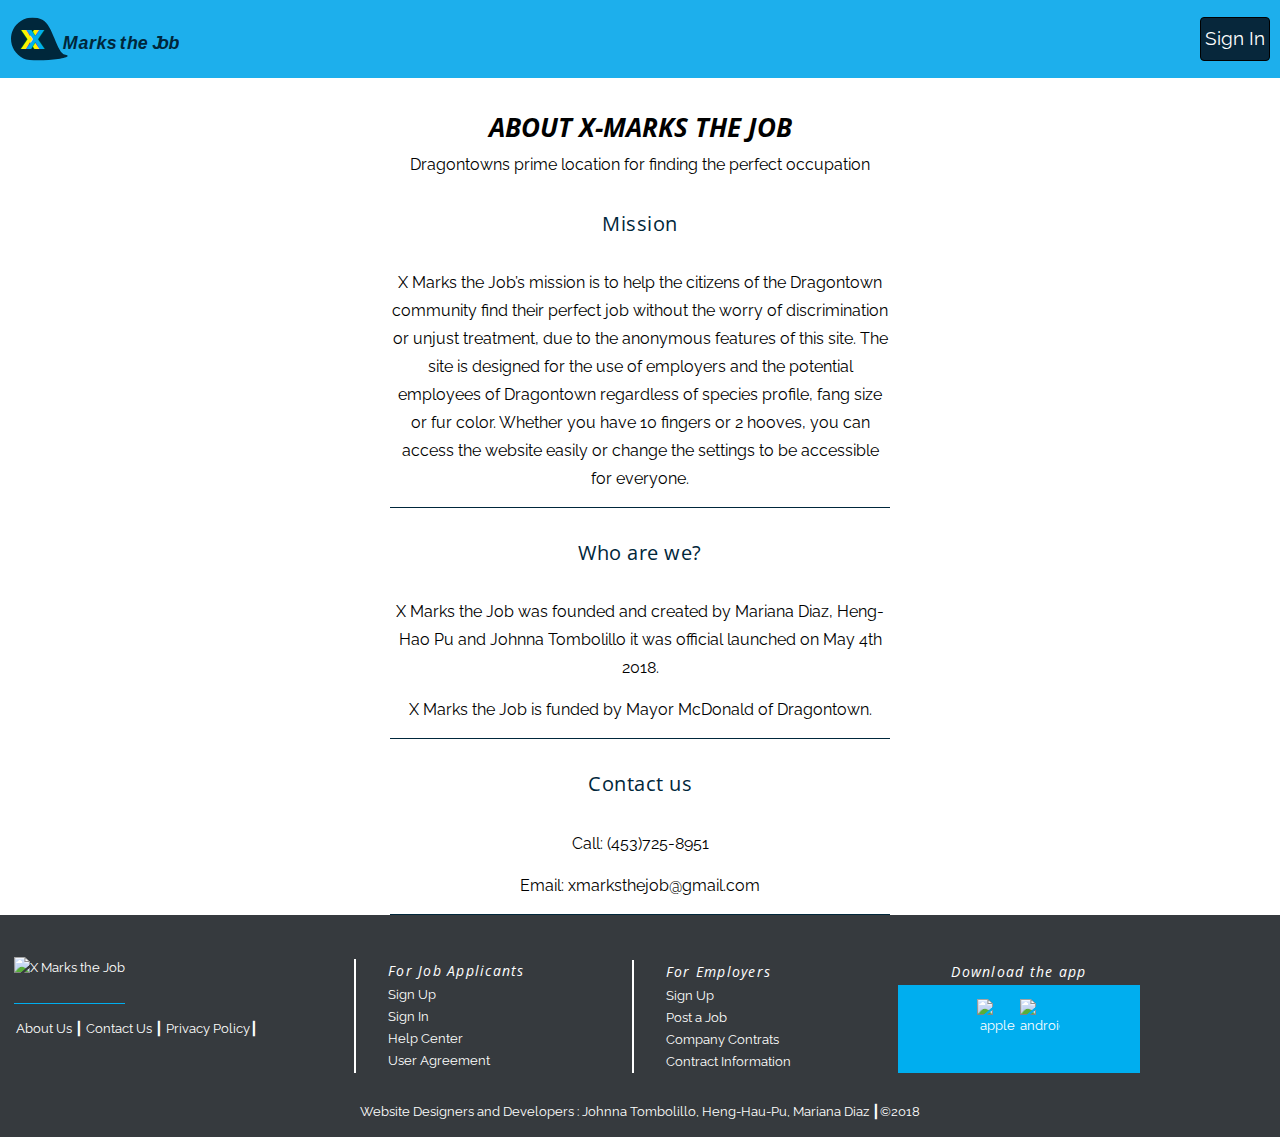
==== about-page.html @ 1d6b3972 "Added profile page" ====
<!DOCTYPE html>
<html lang="en">
   
<head>
    <meta charset="utf-8">
    <meta name="viewport" content="width=device-width, initial-scale=1.0">
    <meta name="description" content="Find a job in Dragontown">
    <meta name="keywords" content="job, position, Dragontown">
    <link href="https://fonts.googleapis.com/css?family=Open+Sans:700,700i|Raleway" rel="stylesheet">
    <link rel="stylesheet" href="styles.css">
    <script src="scripts.js"></script>
    <link rel="stylesheet" href="sign-in-up-pass-reset%20.css">
    <title>X Marks the Job</title>
</head>
    
<body>
    
   <header>
        <nav>
            <!-- 1x3 grid -->
            <ul id="grid-unordered-list">
                <!-- position 00 -->
                <li>
                    <a href="index.html">
                        <img id="map-image" src="images/logo.svg" alt="X Marks the Job">
                    </a>
                </li>
                <!-- position 01 -->
                <!--li id="logo-word-list-item">
                    <a id="logo-word-anchor" href="index.html">Marks the Job</a>
                </li-->
                <!-- position 02 (contains two list items) -->
                <li id="sign-in-list-item">
                    <a id="sign-in-anchor" href="sign-in.html" onclick="">Sign In</a>
                </li>
                <li id="profile-list-item">
                    <a id="profile" href="#" onClick="openNav()" onmouseover="changeFace(this.id)" onmouseout="changeFaceBack(this.id)"><img src="images/happy.svg" alt="anonymous profile"></a>
                </li>
            </ul>
            <!-- silding box -->
            <div id="mainNav"> 
                <a id="closeBtn" href="#" onClick="closeNav()">&times;</a>
                <ul>
                    <li><a href="profile.html">Profile</a></li>
                    <li><a href="#">Settings</a></li>
                    <li><a href="#">FAQ</a></li>
                    <li><a href="about-page.html">About</a></li>
                    <li><a href="copyright-page.html">Copyright</a></li>
                    <li><a id="sign-out" href="#" onclick="switchToSignIn()">Sign Out</a></li>
                    
                </ul>
            </div>
        </nav>
    </header>
    
    <div id="about-page-container">
        
        
        <h1> ABOUT X-MARKS THE JOB</h1>
        <p>Dragontowns prime location for finding the perfect occupation</p>
        
        <section class="about-page-content">
            <h2> Mission</h2>
            <p> X Marks the Job’s mission is to help the citizens of the Dragontown community find their perfect job without the worry of discrimination or unjust treatment, due to the anonymous features of this site. The site is designed for the use of employers and the potential employees of Dragontown regardless of species profile, fang size or fur color. Whether you have 10 fingers or 2 hooves, you can access the website easily or change the settings to be accessible for everyone.  

</p>
        </section>
    
       <section class="about-page-content">
            <h2> Who are we?</h2>
            <p>X Marks the Job was founded and created by Mariana Diaz, Heng- Hao Pu and Johnna Tombolillo it was official launched on May 4th 2018. </p>

<p> X Marks the Job is funded by Mayor McDonald of Dragontown. 

</p>

        </section>
    
       <section class="about-page-content">
            <h2> Contact us </h2>
           <p> Call: (453)725-8951</p>
           <p>Email: xmarksthejob@gmail.com</p>
           
        </section>
    
    
            
    
    
    
    </div>
    
    <footer>
            
        <div id="footer-content-container">
        
            <div id="logo-about-us-container">
                <div class="footer-logo-img"> 
                    <img src="images/xmj-logo-footer.svg" alt="X Marks the Job">      
                </div>
            
                <div id="about-us">
                    <p> <a href="about-page.html">About Us &#9475;</a> Contact Us &#9475;  Privacy Policy&#9475; </p>
                </div>
        </div>
            
        <div id="employer-employee-container">    
            
            <div class= "employers-footer-info">
                <h2> For Employers</h2>
                <p> Sign Up </p>
                <p> Post a Job </p>
                <p> Company Contrats</p>
                <p> Contract Information </p>
                
            </div>
            
             <div class="download-the-app">
                <h2> Download the app</h2> 
                <img src="images/apple.svg" alt= "apple" id="apple">
                <img src="images/android.svg" alt="android" id="android">
            </div>
    
            <div class= "job-applicant-content"> 
                <h2> For Job Applicants</h2>
               <p> Sign Up </p>
                <p> Sign In </p>
                <p> Help Center</p>
                <p> User Agreement </p>
            </div>
            </div>  
            
            <p> Website Designers and Developers : Johnna Tombolillo, Heng-Hau-Pu, Mariana Diaz &#9475;&copy;2018</p>   
            
            </div>
    </footer>
    
    
    </body>
    
  
</html>
---- styles.css ----
* {
    padding: 0;
    margin: 0;
    box-sizing: border-box;
}

h1, h2, h3, h4, h5, h6 {
    font-weight: normal;
}

/*
    font size of p: 16px
    modular scale: 
    line-height: 1.4    // 22.4px
    line-height-desktop: 1.45   

    line height scale:
            3.5rem  
            2.8rem  
            2.1rem     h1
            1.4rem     
            0.7rem
    font size scale:
            3   rem     
            2.5 rem   
            2   rem     
            1.5 rem  
            16 px   (html)
            0.5 rem 
*/

/* Mariana added Fontfamily Choices/ all other code unless otherwise stated was coded by Heng-Hau-Pu*/

html {
    font-family: 'Raleway', Roboto, sans-serif;
    font-size: 16px;
}

html {
    line-height: 1.75; /* 16/28 divisible by 2 and 4*/
}

h1 {
    font-family: 'Open Sans', Roboto, sans-serif;
    font-size: 1.4rem;
    font-weight: 700;
    line-height: 2.1rem;
    font-style: italic;
}

h1 {
    font-size: 1.602rem;
    line-height: 1.75;
    
}

/* header tags */
nav {
    background-color: #1DAFEC;
}

#grid-unordered-list {
    display: grid;
    grid-template-columns: 190px 1fr 90px;
    list-style-type: none;
    height: 4.9rem;
}

#map-image {
    padding: 0.7rem 0.7rem 0.7rem 0.7rem;
    margin: auto 0;
}
/*
#logo-word-list-item{
    grid-column: 2 / 3;
    margin: auto 0;
    font-size: 1.3rem;
}

#logo-word-anchor {
    display: block;
    margin: -2px 0 0 -10px;
    color: #02273A;
    font-style: italic;
    font-weight: bold;
}
*/

#sign-in-list-item, #profile-list-item {
    grid-column: 3 / 4;
    margin: auto;    
}

#sign-in-list-item {
    background-color: #07273B; /* random yellow: #f1e607, logo yellow: #FEEF35 */
    border: 1px solid black;
    border-radius: 4px;
    padding: 4px;
}

#sign-in-anchor {
    color: white;
}

#profile-list-item {
    display: none;
}

#menu {
    height: 100%;
}

#sign-up {
    grid-column: 2 / 3;
    margin: 4px auto;
    padding: 4px;
}

#profile img {
    width: 2rem;
}

a#profile:hover,
a#profile:focus {
    color: #666666;
}
a#profile:active {
    background-color: #cccccc;
}

/* silding box */
#mainNav {
    /* menu as a whole */
    position: fixed;
    top: 0;
    right: -100%;
    bottom: 0;
    background-color: lightgrey;   /* #f1e607 */
    transition: right 2s;
    z-index: 1;
    width: 25vw;
    min-width: 10rem;
}

a#closeBtn:link,
#closeBtn:visited {
    position: absolute;
    top: 1rem;
    right: 1rem;
    text-decoration: none;
    color: #000000;
}

a#closeBtn:hover,
a#closeBtn:focus {
    color: #ffffff;
    font-size: 1.2rem;
}

a#closeBtn:active {
    color: red;
    border: 1px solid #ffffff;
}

#mainNav ul {
    list-style-type: none;
    margin-top: 2.5rem;
}

#mainNav ul a:link,
#mainNav ul a:visited {
    text-decoration: none;
    display: block;
    padding-top: .5rem;
    padding-bottom: .5rem;
    padding-left: 3rem;
    padding-right: 3rem;
    color: #000000;
}

#mainNav ul a:hover,
#mainNav ul a:focus {
    background-color: #ffffff;
    color: #000000;
}

/* main tags */

.tagline-section {
    text-align: center;
    margin: 2rem;
}

.tagline-section h1 {
    margin: 0.7rem;
    font-style: italic;
    font-weight: 600;
}

#search-bar {
    margin: 0.7rem 0;
    height: 2.8rem;
    /*border: 1px solid black; */
    border: 2px solid #00aeef;
    border-radius: 25px;
    padding: 0 0 0 1rem;
}

.search-section {
    text-align: center;
    margin: 2.1rem auto 2.1rem auto;
}

.search-box {
    display: inline-block;
}
#keyword-lawyer, #keyword-carpenter, #keyword-baker, #logo-word-anchor, #sign-in-anchor {
    text-decoration: none; 
}

input {
    font-size: 1rem;
    -webkit-appearance: none;
    width: 60vw;
    height: 30px;
}

#popular-searches {
    list-style-type: none;
    text-align: left;
}
ul#popular-searches li {
    display: inline;
}

.dragontown-map1 {
    background-image: url('images/terrain.jpg');
    width: 80vw;
    margin: 0 auto 1rem auto;
    padding: 0.5rem;
    border: 1px solid black;
    display: grid;
    grid-template-columns: repeat(10, 1fr);
    grid-gap: 0.5rem;
    
    /*background-position: center top; */
    background-size: 80vw; 
}

.dragontown-map2 {
    width: 80vw;
    margin: 0 auto 1rem auto;
    padding: 0.35rem;    /*0.5*/
    border: 1px solid black;
    display: grid;  /* none */
    grid-template-columns: repeat(4, 1fr);
    /*grid-gap: 0.5rem;*/
    /*opacity: 0; */ 
    /*-webkit-transition: opacity 2s linear;*/
    -webkit-transition: 0.5s linear;
}

.block {
    height: 15vw;
    padding: 0.35rem;
    border: 0.1px solid lightgrey;
}

/*
.block-with-border {
    border: 1px solid black; 
}
*/

.block:hover {
    /*box-shadow: 0 8px 6px -6px black;*/
    box-shadow: inset 0 0 10px #000000;
    /*background: grey;*/
}

.square {
    /*border: 1px solid black;*/
    /*height: 15vw;*/
    height: 6.2vw;
}
#square-0-1:hover, #square-2-1:hover, #square-2-4:hover, #square-2-5:hover, #square-2-6:hover, #square-3-5:hover, #square-3-6:hover, #square-5-3:hover, #square-5-4:hover, #square-5-6:hover, #square-5-7:hover, #square-5-8:hover {
    /*box-shadow: 0 8px 6px -6px black;*/
    box-shadow: inset 0 0 10px #000000;
    /*background: grey;*/
    cursor: pointer;
}

img {
    height: 100%;  
    width: 100%;
}

.mobile-block-0-0 { grid-column: 1 / 2; grid-row: 1 / 2; }
.mobile-block-0-1 { grid-column: 2 / 3; grid-row: 1 / 2; }
.mobile-block-0-2 { grid-column: 3 / 4; grid-row: 1 / 2; }
.mobile-block-0-3 { grid-column: 4 / 5; grid-row: 1 / 2; }

.mobile-block-1-0 { grid-column: 1 / 2; grid-row: 2 / 3; }
.mobile-block-1-1 { grid-column: 2 / 3; grid-row: 2 / 3; }
.mobile-block-1-2 { grid-column: 3 / 4; grid-row: 2 / 3; }
.mobile-block-1-3 { grid-column: 4 / 5; grid-row: 2 / 3; }

.mobile-block-2-0 { grid-column: 1 / 2; grid-row: 3 / 4; }
.mobile-block-2-1 { grid-column: 2 / 3; grid-row: 3 / 4; }
.mobile-block-2-2 { grid-column: 3 / 4; grid-row: 3 / 4; }
.mobile-block-2-3 { grid-column: 4 / 5; grid-row: 3 / 4; }


.map-theme-section {
    margin: 2rem;
    text-align: center;
}

#theme-change-btn {
    border: 1px solid black;
    border-radius: 5px;
    padding: 0.5rem;
    background-color: #909090;
    color: white;
}

#theme-change-btn:hover {
    /* backgound-color doesn't work */ 
    color: #FFFD38;   /*#FFFD38 FEEF35*/
}

#theme-change-btn {
    cursor: pointer;
}

/*----------------------------new code----*/

/* footer info*/
footer{
    
    background-color: #363a3e;
    text-align: left;
    color: white;
    font-size: .79rem;
    
}

footer h2{
    font-size: .889rem;
    font-style: italic;
    background-color: #363a3e;
    padding: 0px;
    letter-spacing: 1.25px;
}

#footer-content-container{
    padding: .875rem;
    text-align: center;
    
}

.footer-logo-img {
    display: inline-block;
    border-bottom: 1px solid #00aeef;
    margin-bottom: .875rem;
    max-width: 245px;
    height: 75px;
}
.footer-logo-img img{
    width: 120px;
    margin-top: 1.75rem;
    margin-bottom: .875rem; 
}


#about-us {
     max-width: 260x;
}

#about-us a{
    color: white;
    margin-top: -0px;
    margin-left: 2px;
}

.download-the-app {
    margin-top: 1.75rem;
    margin-bottom: 1.75rem; 
}


.download-the-app img {
    margin-top: .875rem;
    width: 40px;
}

#employer-employee-container{
    margin-top: 1.75rem;
    margin-bottom: .889rem;
}

#submit {
    margin: 0 auto;
    padding: 1rem;
    font-size: 3rem;
}

/* job.html */

/* scrollable jobs */
section.scrollable-menu {
    background-color: #02283A;
    overflow: auto;
    white-space: nowrap;
}
section.scrollable-menu a {
    display: inline-block;
    color: white;
    text-align: center;
    padding: 0.7rem;
    text-decoration: none;
}
section.scrollable-menu a:hover {
    background-color: #777;
}

#accordion {
    margin: 1.4rem 0 1.4rem 0;
}

#job-header {
    border: 1px solid black;
    padding: 1.4rem;
    width: 90vw;
    margin: 1.4rem auto;
    overflow: auto;
}

#person-header {
    padding: 1.4rem;
    width: 90vw;
    margin: 1.4rem auto;
    overflow: auto;
}

a#apply-btn {
    text-align: center;
    display: inline-block;
    border: 1px solid black;
    padding: 0.7rem 2.1rem;
    float: right;
    background-color: #2BB0EA;
    color:white;
}
a#apply-btn:hover {
    background-color: #7BD7FF;
}

#accordion h3 {
    border: 1px solid black;
    background-color: #F6F6F6;
    padding: 0.7rem;
    width: 90vw;
    margin: 0 auto;
}

.content {
    line-height: 1.4rem;
    width: 90vw;
    margin: 0 auto;
    border-left: 1px solid black;
    border-right: 1px solid black;
    padding: 0.5rem;
}

.content li {
    list-style-position: inside;
    line-height: 1.4rem;
}

.content p {
    line-height: 1.4rem;
}

.accordion-header {
    width: 1.4rem;    
    float: right;
}

.accordion-content {
    width: 1rem; 
    margin-left: 0.35rem;
}

/* Sign-in-Page by Mariana-------------------*/

/* Modular Scale Major Second { ratio: 1.125}/  0.79em, 0.889em, 1em, 1.125em, 1.226em, 1.424em, 1.602em, 1.802em, 
2.027em, 2.281em, 2.566em, 2.887em, 3.653em, 4.11em, 4.624em, 5.202em, 5.852em, 6.583em,*/

#sign-in-page-container{
    background-color: rgba(0, 39, 59, 0.92);
    text-align: center;
    
}

h2{
    font-size: 1.22rem;
    background-color:#00aeef; 
    color: white;
    padding: 1.75rem;
    font-family: 'Open Sans', Roboto, sans-serif;
    letter-spacing: .5px;
}


#sign-in-box-container{
    display: inline-block;
    margin: 1.75rem;
    
}

.sign-in-box-content{
    background-color: white;
    padding-bottom: 1.75rem;    
}


.sign-in-bar{
    border-radius: 25px;
    border: 2px solid #00aeef;
    padding: 1rem;
    margin-top: 1.75rem;
    width: 60%;
}

::placeholder {
    font-size: 1rem;
    font-family: 'raleway', Roboto, sans-serif;
    color: #00273b;
}

#sign-in-button{
    display: inline-block;
    background-color: #00273b ;
    margin: 1.75rem 0 0 ;
    color: white;
    width: 150px;
    padding: .5rem;
    border-radius: 10px;
}

#sign-in-button:hover {
    background-color:#00aeef ;
    color: #00273b;
    
} 

#Account-Retrieval{
    margin-top: .5rem;
    
}

#Account-Retrieval p{
    font-size: 0.889rem;
    line-height: 1.75;
    }


#Account-Retrieval p:hover{
    background-color:rgb(0, 39, 59) ;
    color: white;
    padding: .5rem;   
}

#Account-Retrieval p:active{
    background-color:#00aeef ;
    color: white;
    padding: .5rem;  
}


a{
    text-decoration: none;
}

/* Password Reset Page ----------*/
.password-reset-box p{
    font-size: .889rem;
    padding:.5rem 1.75rem 0 1.75rem;
    text-align: left;
}

#reset-support p{
    font-size: 0.889rem;
    line-height: 1.75;
    text-align: center;
    padding: .5rem 1.75rem;
}

#password-send {
    color:white;
}

/* password reset page end*/

/* profile page --------------------*/

.background-color{
    background-color: #00273b;
}

#profile-page-container{
    margin: 0 auto;
    text-align: center;
    max-width: 650px;
    padding: 1.75rem;
    background-color: white;
}

.profile-img{
    display: inline-block;
    background-color: aquamarine;
    border-radius: 50%;
    padding: 3.5rem 1.75rem;      
}

.user-info{
    text-align: left;
}

.user-info h1{ 
    text-align: center;
    margin-bottom: 1.75rem;
}

.personal-description{
    text-align: left;
    margin-top: 1.75rem;
}


/* About Page content*/
#about-page-container{
    
    text-align: center;
    
}

#about-page-container h1{
    margin-top: 1.75rem;
}
.about-page-content{
    
    margin-bottom: 3.5rem;
    border-bottom: solid .5px #00273b;
    max-width: 500px;
    margin:0 auto;
   /* box-shadow: 5px 10px 5px #888888;*/
    
}

.about-page-content p{
    margin-bottom: .875rem;
}

.about-page-content h2 {
    
    display: inline-block;
    background-color: white;
    color: #00273b;
  
    
}


@media screen and (min-width: 768px) {
    
    h1 {
        font-size: 1.6rem;
    }
    
    input {
        height: 40px;
    }
    
    #sign-in-list-item {
        font-size: 1.2rem;
    }
    
    /* main tags */
    .dragontown-map1, .dragontown-map2 {
        width: 80vw;
        background-size: 80vw; 
        grid-template-columns: repeat(10, 1fr);
    }
    
    .square {
        height: 6.2vw;
    }
    
    #square-0-0 { grid-column: 1 / 2; grid-row: 1 / 2; }
    #square-0-1 { grid-column: 2 / 3; grid-row: 1 / 2; }
    #square-0-2 { grid-column: 3 / 4; grid-row: 1 / 2; }
    #square-0-3 { grid-column: 4 / 5; grid-row: 1 / 2; }
    #square-0-4 { grid-column: 5 / 6; grid-row: 1 / 2; }
    #square-0-5 { grid-column: 6 / 7; grid-row: 1 / 2; }
    #square-0-6 { grid-column: 7 / 8; grid-row: 1 / 2; }
    #square-0-7 { grid-column: 8 / 9; grid-row: 1 / 2; }
    #square-0-8 { grid-column: 9 / 10; grid-row: 1 / 2; }
    #square-0-9 { grid-column: 10 / 11; grid-row: 1 / 2; }
    
    #square-1-0 { grid-column: 1 / 2; grid-row: 2 / 3; }
    #square-1-1 { grid-column: 2 / 3; grid-row: 2 / 3; }
    #square-1-2 { grid-column: 3 / 4; grid-row: 2 / 3; }
    #square-1-3 { grid-column: 4 / 5; grid-row: 2 / 3; }
    #square-1-4 { grid-column: 5 / 6; grid-row: 2 / 3; }
    #square-1-5 { grid-column: 6 / 7; grid-row: 2 / 3; }
    #square-1-6 { grid-column: 7 / 8; grid-row: 2 / 3; }
    #square-1-7 { grid-column: 8 / 9; grid-row: 2 / 3; }
    #square-1-8 { grid-column: 9 / 10; grid-row: 2 / 3; }
    #square-1-9 { grid-column: 10 / 11; grid-row: 2 / 3; }
    
    #square-2-0 { grid-column: 1 / 2; grid-row: 3 / 4; }
    #square-2-1 { grid-column: 2 / 3; grid-row: 3 / 4; }
    #square-2-2 { grid-column: 3 / 4; grid-row: 3 / 4; }
    #square-2-3 { grid-column: 4 / 5; grid-row: 3 / 4; }
    #square-2-4 { grid-column: 5 / 6; grid-row: 3 / 4; }
    #square-2-5 { grid-column: 6 / 7; grid-row: 3 / 4; }
    #square-2-6 { grid-column: 7 / 8; grid-row: 3 / 4; }
    #square-2-7 { grid-column: 8 / 9; grid-row: 3 / 4; }
    #square-2-8 { grid-column: 9 / 10; grid-row: 3 / 4; }
    #square-2-9 { grid-column: 10 / 11; grid-row: 3 / 4; }
    
    #square-3-0 { grid-column: 1 / 2; grid-row: 4 / 5; }
    #square-3-1 { grid-column: 2 / 3; grid-row: 4 / 5; }
    #square-3-2 { grid-column: 3 / 4; grid-row: 4 / 5; }
    #square-3-3 { grid-column: 4 / 5; grid-row: 4 / 5; }
    #square-3-4 { grid-column: 5 / 6; grid-row: 4 / 5; }
    #square-3-5 { grid-column: 6 / 7; grid-row: 4 / 5; }
    #square-3-6 { grid-column: 7 / 8; grid-row: 4 / 5; }
    #square-3-7 { grid-column: 8 / 9; grid-row: 4 / 5; }
    #square-3-8 { grid-column: 9 / 10; grid-row: 4 / 5; }
    #square-3-9 { grid-column: 10 / 11; grid-row: 4 / 5; }
    
    #square-4-0 { grid-column: 1 / 2; grid-row: 5 / 6; }
    #square-4-1 { grid-column: 2 / 3; grid-row: 5 / 6; }
    #square-4-2 { grid-column: 3 / 4; grid-row: 5 / 6; }
    #square-4-3 { grid-column: 4 / 5; grid-row: 5 / 6; }
    #square-4-4 { grid-column: 5 / 6; grid-row: 5 / 6; }
    #square-4-5 { grid-column: 6 / 7; grid-row: 5 / 6; }
    #square-4-6 { grid-column: 7 / 8; grid-row: 5 / 6; }
    #square-4-7 { grid-column: 8 / 9; grid-row: 5 / 6; }
    #square-4-8 { grid-column: 9 / 10; grid-row: 5 / 6; }
    #square-4-9 { grid-column: 10 / 11; grid-row: 5 / 6; }
    
    #square-5-0 { grid-column: 1 / 2; grid-row: 6 / 7; }
    #square-5-1 { grid-column: 2 / 3; grid-row: 6 / 7; }
    #square-5-2 { grid-column: 3 / 4; grid-row: 6 / 7; }
    #square-5-3 { grid-column: 4 / 5; grid-row: 6 / 7; }
    #square-5-4 { grid-column: 5 / 6; grid-row: 6 / 7; }
    #square-5-5 { grid-column: 6 / 7; grid-row: 6 / 7; }
    #square-5-6 { grid-column: 7 / 8; grid-row: 6 / 7; }
    #square-5-7 { grid-column: 8 / 9; grid-row: 6 / 7; }
    #square-5-8 { grid-column: 9 / 10; grid-row: 6 / 7; }
    #square-5-9 { grid-column: 10 / 11; grid-row: 6 / 7; }
    
    #block-0-0 { grid-column: 1 / 2; grid-row: 1 / 2; }
    #block-0-1 { grid-column: 2 / 3; grid-row: 1 / 2; }
    #block-0-2 { grid-column: 3 / 4; grid-row: 1 / 2; }
    #block-0-3 { grid-column: 4 / 5; grid-row: 1 / 2; }
    #block-0-4 { grid-column: 5 / 6; grid-row: 1 / 2; }
    #block-0-5 { grid-column: 6 / 7; grid-row: 1 / 2; }
    #block-0-6 { grid-column: 7 / 8; grid-row: 1 / 2; }
    #block-0-7 { grid-column: 8 / 9; grid-row: 1 / 2; }
    #block-0-8 { grid-column: 9 / 10; grid-row: 1 / 2; }
    #block-0-9 { grid-column: 10 / 11; grid-row: 1 / 2; }
    
    #block-1-0 { grid-column: 1 / 2; grid-row: 2 / 3; }
    #block-1-1 { grid-column: 2 / 3; grid-row: 2 / 3; }
    #block-1-2 { grid-column: 3 / 4; grid-row: 2 / 3; }
    #block-1-3 { grid-column: 4 / 5; grid-row: 2 / 3; }
    #block-1-4 { grid-column: 5 / 6; grid-row: 2 / 3; }
    #block-1-5 { grid-column: 6 / 7; grid-row: 2 / 3; }
    #block-1-6 { grid-column: 7 / 8; grid-row: 2 / 3; }
    #block-1-7 { grid-column: 8 / 9; grid-row: 2 / 3; }
    #block-1-8 { grid-column: 9 / 10; grid-row: 2 / 3; }
    #block-1-9 { grid-column: 10 / 11; grid-row: 2 / 3; }
    
    #block-2-0 { grid-column: 1 / 2; grid-row: 3 / 4; }
    #block-2-1 { grid-column: 2 / 3; grid-row: 3 / 4; }
    #block-2-2 { grid-column: 3 / 4; grid-row: 3 / 4; }
    #block-2-3 { grid-column: 4 / 5; grid-row: 3 / 4; }
    #block-2-4 { grid-column: 5 / 6; grid-row: 3 / 4; }
    #block-2-5 { grid-column: 6 / 7; grid-row: 3 / 4; }
    #block-2-6 { grid-column: 7 / 8; grid-row: 3 / 4; }
    #block-2-7 { grid-column: 8 / 9; grid-row: 3 / 4; }
    #block-2-8 { grid-column: 9 / 10; grid-row: 3 / 4; }
    #block-2-9 { grid-column: 10 / 11; grid-row: 3 / 4; }
    
    #block-3-0 { grid-column: 1 / 2; grid-row: 4 / 5; }
    #block-3-1 { grid-column: 2 / 3; grid-row: 4 / 5; }
    #block-3-2 { grid-column: 3 / 4; grid-row: 4 / 5; }
    #block-3-3 { grid-column: 4 / 5; grid-row: 4 / 5; }
    #block-3-4 { grid-column: 5 / 6; grid-row: 4 / 5; }
    #block-3-5 { grid-column: 6 / 7; grid-row: 4 / 5; }
    #block-3-6 { grid-column: 7 / 8; grid-row: 4 / 5; }
    #block-3-7 { grid-column: 8 / 9; grid-row: 4 / 5; }
    #block-3-8 { grid-column: 9 / 10; grid-row: 4 / 5; }
    #block-3-9 { grid-column: 10 / 11; grid-row: 4 / 5; }
    
    #block-4-0 { grid-column: 1 / 2; grid-row: 5 / 6; }
    #block-4-1 { grid-column: 2 / 3; grid-row: 5 / 6; }
    #block-4-2 { grid-column: 3 / 4; grid-row: 5 / 6; }
    #block-4-3 { grid-column: 4 / 5; grid-row: 5 / 6; }
    #block-4-4 { grid-column: 5 / 6; grid-row: 5 / 6; }
    #block-4-5 { grid-column: 6 / 7; grid-row: 5 / 6; }
    #block-4-6 { grid-column: 7 / 8; grid-row: 5 / 6; }
    #block-4-7 { grid-column: 8 / 9; grid-row: 5 / 6; }
    #block-4-8 { grid-column: 9 / 10; grid-row: 5 / 6; }
    #block-4-9 { grid-column: 10 / 11; grid-row: 5 / 6; }
    
    #block-5-0 { grid-column: 1 / 2; grid-row: 6 / 7; }
    #block-5-1 { grid-column: 2 / 3; grid-row: 6 / 7; }
    #block-5-2 { grid-column: 3 / 4; grid-row: 6 / 7; }
    #block-5-3 { grid-column: 4 / 5; grid-row: 6 / 7; }
    #block-5-4 { grid-column: 5 / 6; grid-row: 6 / 7; }
    #block-5-5 { grid-column: 6 / 7; grid-row: 6 / 7; }
    #block-5-6 { grid-column: 7 / 8; grid-row: 6 / 7; }
    #block-5-7 { grid-column: 8 / 9; grid-row: 6 / 7; }
    #block-5-8 { grid-column: 9 / 10; grid-row: 6 / 7; }
    #block-5-9 { grid-column: 10 / 11; grid-row: 6 / 7; }
    
    .block {
        height: 6.2vw;
    }
    
    #block-0-1, #block-0-3, #block-0-4, #block-0-5, #block-0-6, #block-0-8, #block-0-9, 
    #block-1-1, #block-1-9, 
    #block-4-5, #block-4-6,
    #block-5-2, #block-5-5, #block-5-6, #block-5-7  {
        border: 0.1px solid lightgrey;
    }
    
    /* job */
    #job-header, #accordion {
        width: 60vw;
        margin: 1rem auto;
        max-width: 500px;
    }
    #accordion h3, .content {
        width: 60vw;
        margin: 0 auto;
        max-width: 500px;
    }
    
    .content p, .content li {
        line-height: 1.75rem;
    }   
    
    /* footer media query*/
    #footer-content-container{
        text-align: center;
    }
    
    #employer-employee-container{
        text-align: left;
        margin: 1.75rem auto;
        width: 100%;
        max-width: 600px;
        display: grid;
        grid-template-columns: repeat(1fr);      
        
    }
    
    .employers-footer-info{
        grid-column: 1/2;
    }
    .job-applicant-content{
        grid-column: 3/4;
        text-align: right
    }
  
    
    .download-the-app img{
        display: inline-block;
    }
    .download-the-app {
        text-align: center;
        margin:0;
        grid-column: 2/3;
          background-color: #00aeef;
    }
}

@media screen and (min-width: 1200px) {
    
    /* job */
    #job-header, #accordion {
        font-size: 22px;
        width: 60vw;
        margin: 1rem auto;
        max-width: 600px;
    }
    #accordion h3, .content {
        font-size: 20px;
        width: 60vw;
        margin: 0 auto;
        max-width: 500px;
    }
    
    .content p, .content li {
        line-height: 1.95rem;
    } 
    
    #footer-content-container {
        display: grid;
        grid-template-columns: repeat(1fr); 
    }
    
    #logo-about-us-container{
        text-align: left;
        max-width: 280px;
        grid-column: 1/2;
        margin: 0;
    }
    
    #employer-employee-container{
        margin-top: -80px;
        max-width: 1000px;
    }
    
    .employers-footer-info{
        grid-column: 4/5;
        border-left: 2px solid white;
        padding-left: 32px
        
    }
    
    .download-the-app{
        grid-column: 5/6;
        background-color: #00aeef;
    }
    
    .job-applicant-content{
        grid-column: 3/4;
        text-align: left;
        margin-top: -114px;
        border-left: 2px solid white;
        padding-left: 32px
    }
}
/* footer media query done-----------new code end*/
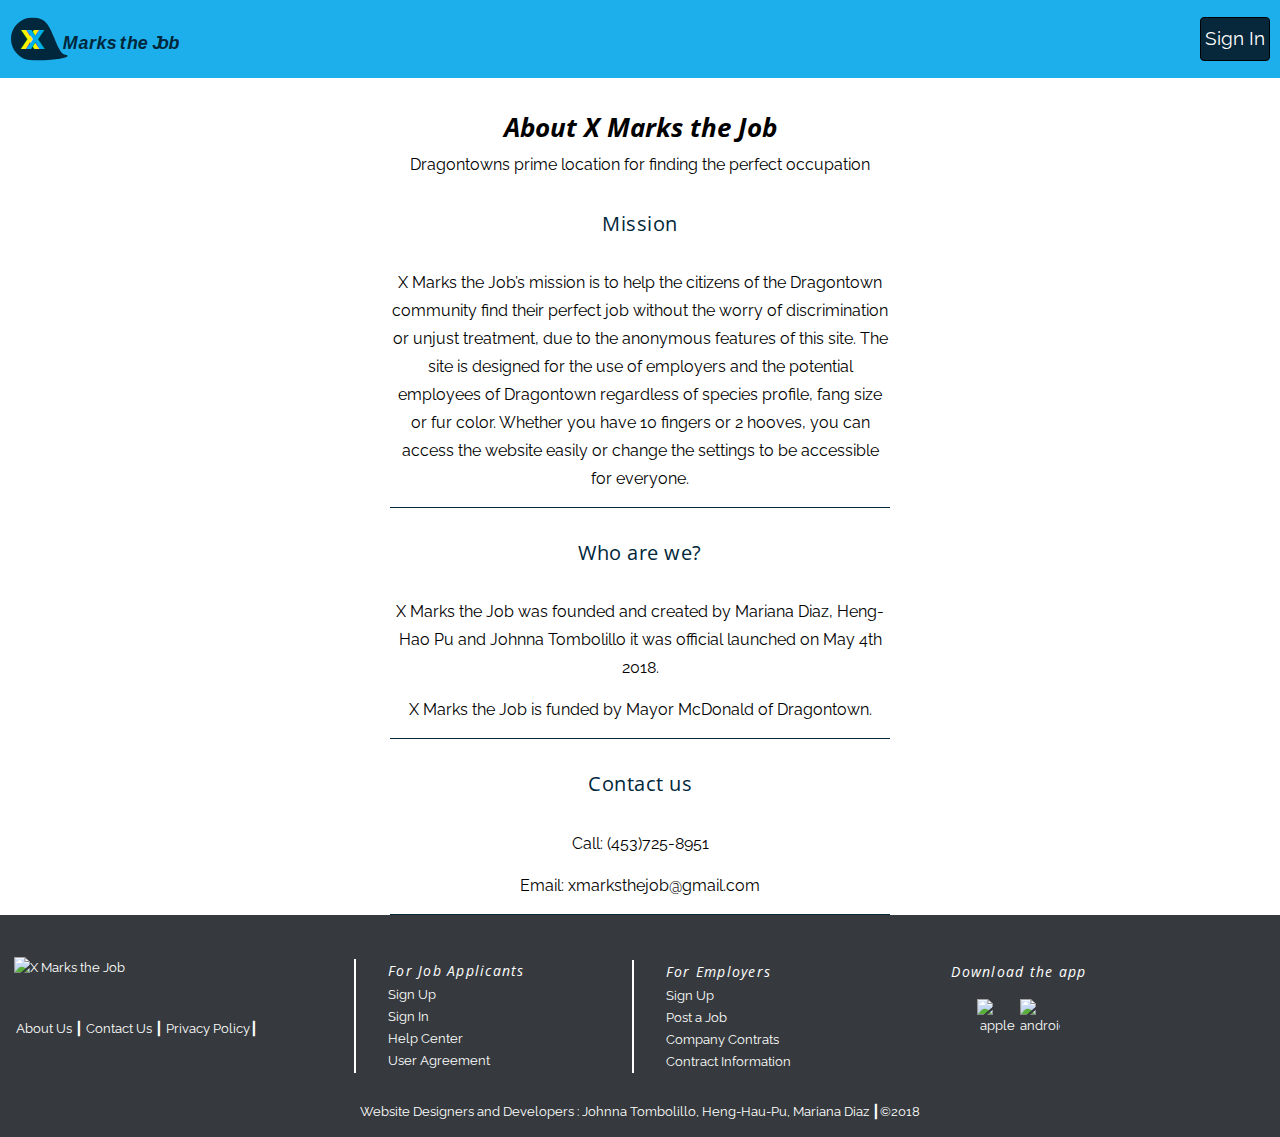
==== commit 3d39da2b: "Added new about page" ====
--- a/about-page.html
+++ b/about-page.html
@@ -8,14 +8,12 @@
     <meta name="keywords" content="job, position, Dragontown">
     <link href="https://fonts.googleapis.com/css?family=Open+Sans:700,700i|Raleway" rel="stylesheet">
     <link rel="stylesheet" href="styles.css">
-    <script src="scripts.js"></script>
-    <link rel="stylesheet" href="sign-in-up-pass-reset%20.css">
     <title>X Marks the Job</title>
 </head>
     
 <body>
     
-   <header>
+    <header>
         <nav>
             <!-- 1x3 grid -->
             <ul id="grid-unordered-list">
@@ -53,10 +51,11 @@
         </nav>
     </header>
     
+    
     <div id="about-page-container">
         
         
-        <h1> ABOUT X-MARKS THE JOB</h1>
+        <h1> About X Marks the Job </h1>
         <p>Dragontowns prime location for finding the perfect occupation</p>
         
         <section class="about-page-content">
@@ -123,7 +122,7 @@
     
             <div class= "job-applicant-content"> 
                 <h2> For Job Applicants</h2>
-               <p> Sign Up </p>
+                <p> Sign Up </p>
                 <p> Sign In </p>
                 <p> Help Center</p>
                 <p> User Agreement </p>
@@ -136,6 +135,7 @@
     </footer>
     
     
+    
     </body>
     
   
--- a/styles.css
+++ b/styles.css
@@ -361,7 +361,6 @@
 
 .footer-logo-img {
     display: inline-block;
-    border-bottom: 1px solid #00aeef;
     margin-bottom: .875rem;
     max-width: 245px;
     height: 75px;
@@ -888,7 +887,6 @@
         text-align: center;
         margin:0;
         grid-column: 2/3;
-          background-color: #00aeef;
     }
 }
 
@@ -938,7 +936,6 @@
     
     .download-the-app{
         grid-column: 5/6;
-        background-color: #00aeef;
     }
     
     .job-applicant-content{
@@ -949,4 +946,5 @@
         padding-left: 32px
     }
 }
-/* footer media query done-----------new code end*/
+/* footer media query done-----------*/
+
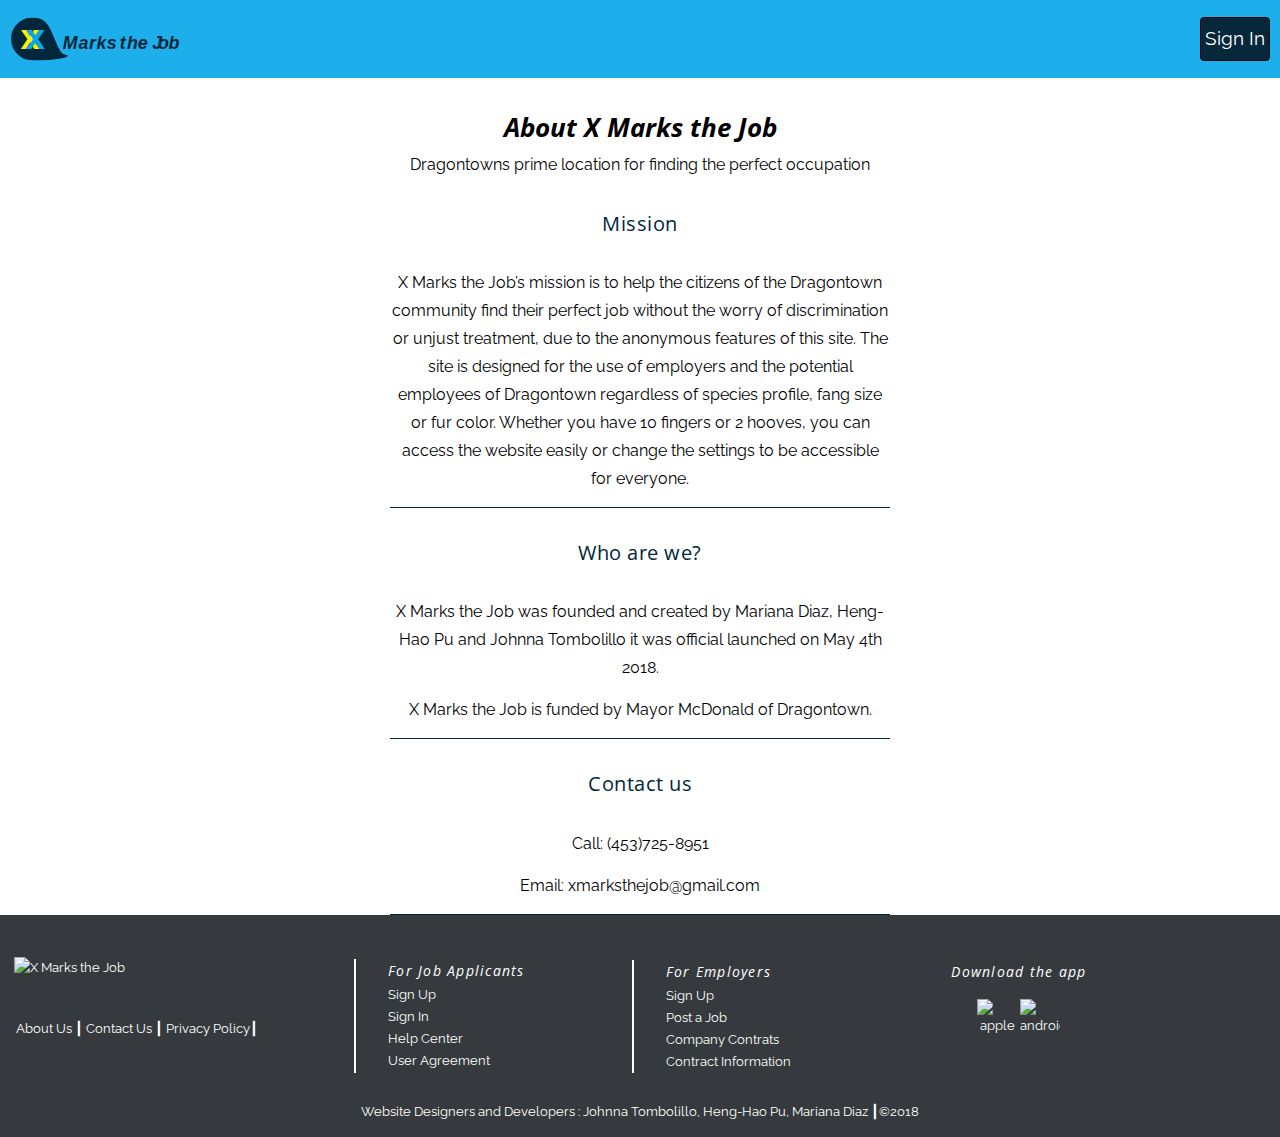
==== commit f66b3df3: "Change my name to correct one" ====
--- a/about-page.html
+++ b/about-page.html
@@ -129,7 +129,7 @@
             </div>
             </div>  
             
-            <p> Website Designers and Developers : Johnna Tombolillo, Heng-Hau-Pu, Mariana Diaz &#9475;&copy;2018</p>   
+            <p> Website Designers and Developers : Johnna Tombolillo, Heng-Hao Pu, Mariana Diaz &#9475;&copy;2018</p>   
             
             </div>
     </footer>
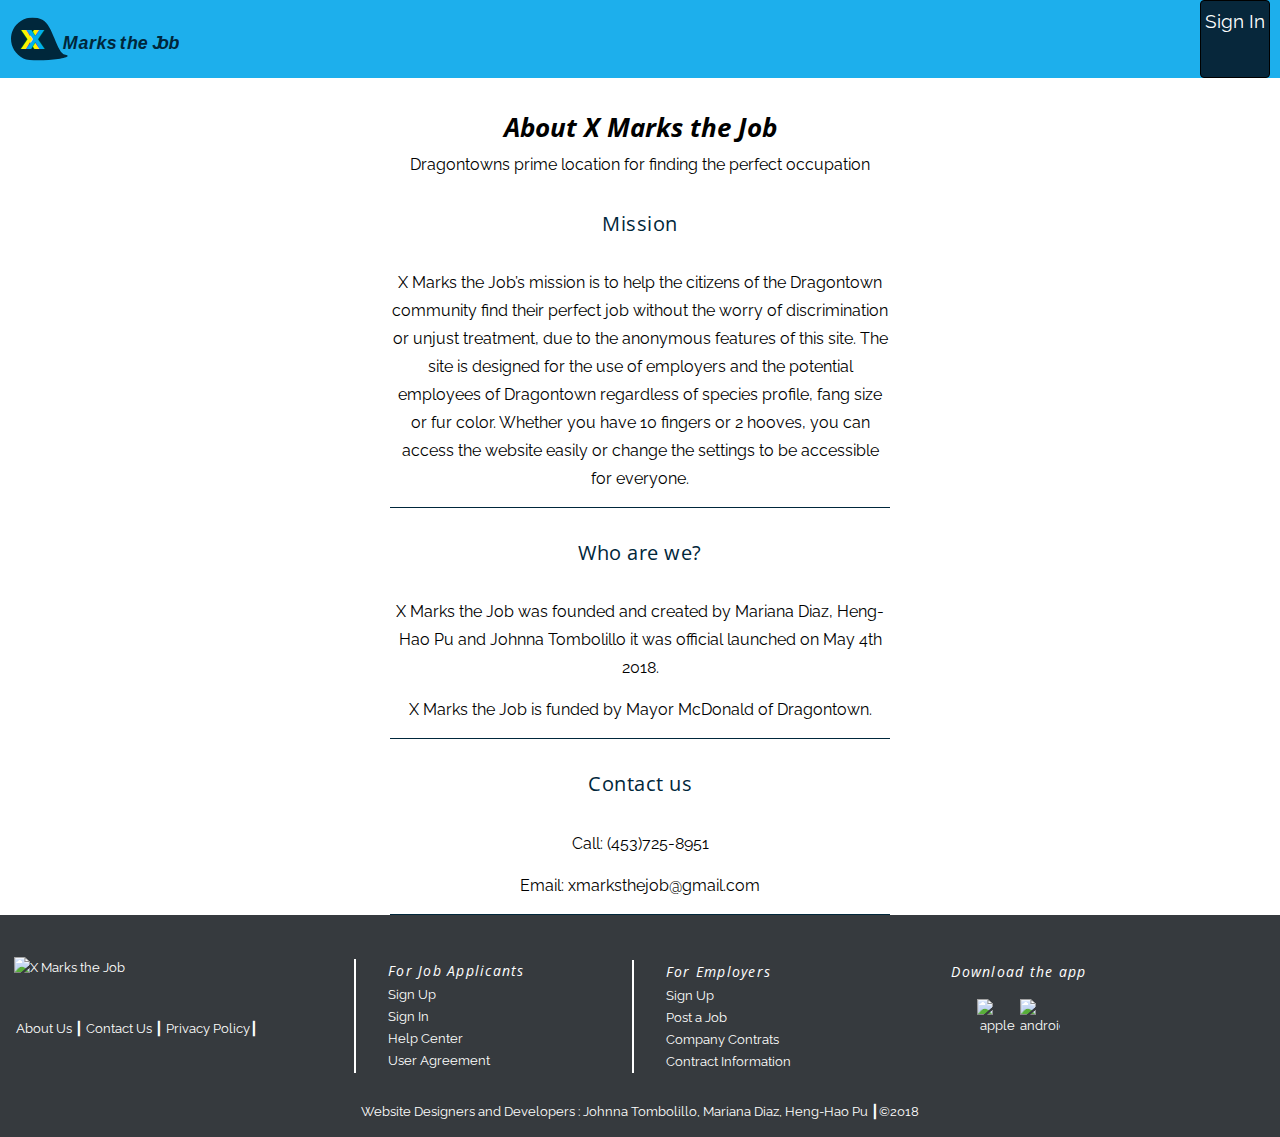
==== commit 025f19ec: "footer: change developers' name order" ====
--- a/about-page.html
+++ b/about-page.html
@@ -129,7 +129,7 @@
             </div>
             </div>  
             
-            <p> Website Designers and Developers : Johnna Tombolillo, Heng-Hao Pu, Mariana Diaz &#9475;&copy;2018</p>   
+            <p> Website Designers and Developers : Johnna Tombolillo, Mariana Diaz, Heng-Hao Pu &#9475;&copy;2018</p>    
             
             </div>
     </footer>
--- a/styles.css
+++ b/styles.css
@@ -88,7 +88,7 @@
 
 #sign-in-list-item, #profile-list-item {
     grid-column: 3 / 4;
-    margin: auto;    
+    margin: 0 auto;    
 }
 
 #sign-in-list-item {
@@ -893,17 +893,19 @@
 @media screen and (min-width: 1200px) {
     
     /* job */
+    
     #job-header, #accordion {
         font-size: 22px;
         width: 60vw;
         margin: 1rem auto;
         max-width: 600px;
     }
+    
     #accordion h3, .content {
-        font-size: 20px;
+        font-size: 22px;
         width: 60vw;
-        margin: 0 auto;
-        max-width: 500px;
+        margin: 0rem auto;
+        max-width: 600px;
     }
     
     .content p, .content li {
